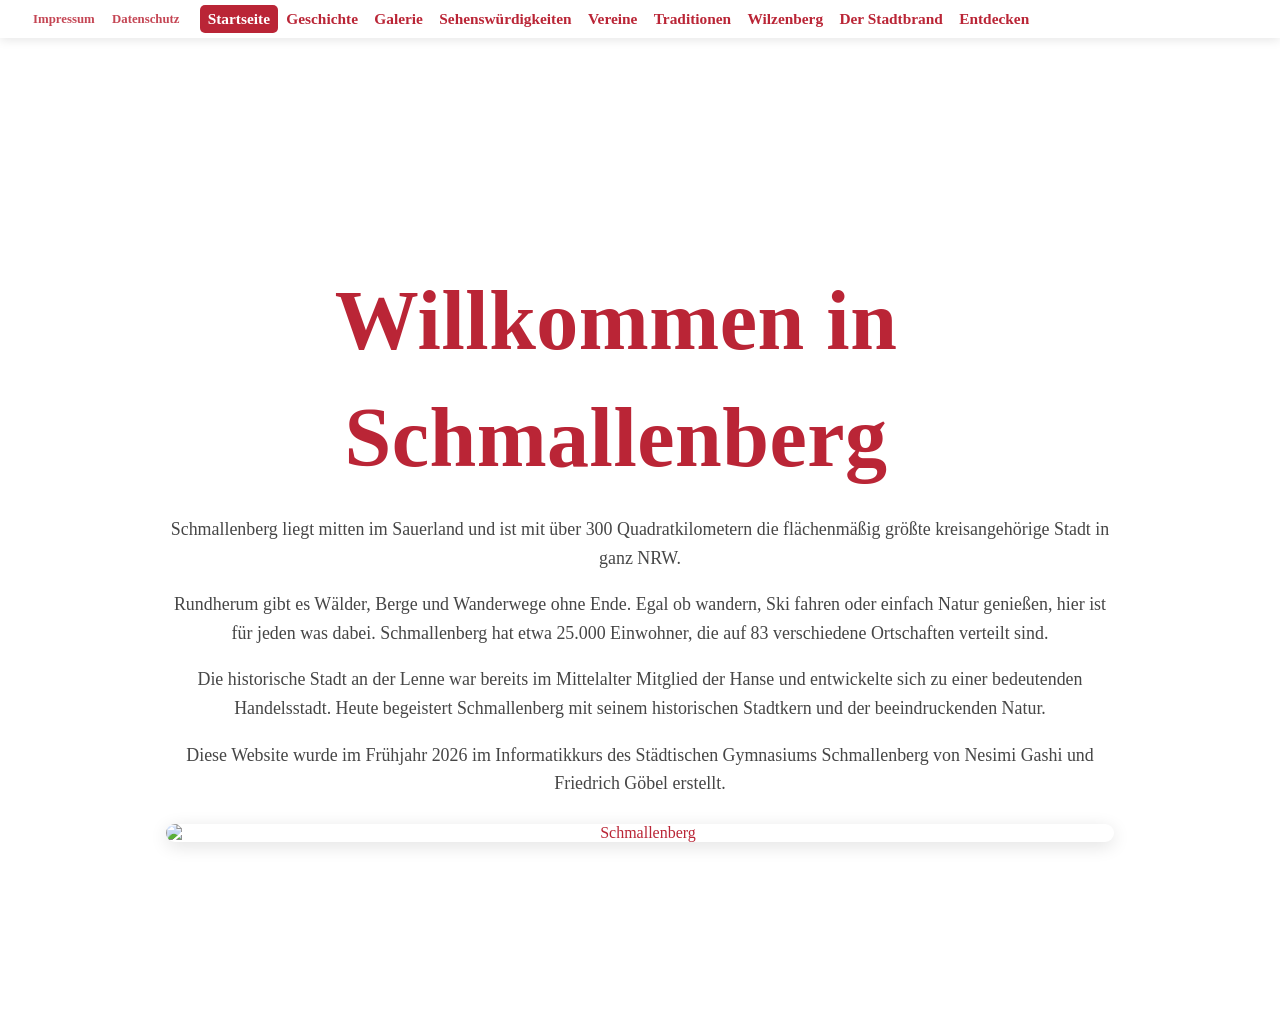
==== index.html @ 1d5bec40 "Add files via upload" ====
<!DOCTYPE html>
<html lang="de">
<head>
<meta charset="UTF-8">
<meta name="viewport" content="width=device-width, initial-scale=1.0">
<title>Schmallenberg</title>
<link rel="stylesheet" href="CSS/style.css">
<style>
  .startseite-bild {
    margin: 1.6rem 0;
    max-width: 980px;
  }

  .startseite-bild img {
    width: 100%;
    max-height: 480px;
    object-fit: cover;
    border-radius: 12px;
    display: block;
    box-shadow: 0 4px 18px rgba(0, 0, 0, 0.12);
  }
</style>
</head>
<body>
<nav class="navbar">
<a href="index.html" class="logo-link">
<img src="Bilder/wappen.svg" alt="Wappen" class="logo-img" onerror="this.style.display='none';">
</a>
  <button class="menu-toggle" aria-label="Menü öffnen" aria-expanded="false">
    <span class="bar"></span>
    <span class="bar"></span>
    <span class="bar"></span>
  </button>

  <ul class="navbar-always">
    <li><a href="https://stadt-schmallenberg.net/impressum.html">Impressum</a></li>
    <li><a href="https://stadt-schmallenberg.net/datenschutz.html">Datenschutz</a></li>
  </ul>
    <ul class="menu">
<li><a href="index.html" class="active">Startseite</a></li>
<li><a href="Seiten/Geschichte.html">Geschichte</a></li>
<li><a href="Seiten/Galerie.html">Galerie</a></li>
<li><a href="Seiten/Sehenswuerdigkeiten.html">Sehensw&uuml;rdigkeiten</a></li>
<li><a href="Seiten/Vereine.html">Vereine</a></li>
<li><a href="Seiten/Tradition.html">Traditionen</a></li>
<li><a href="Seiten/Wilzenberg.html">Wilzenberg</a></li>
<li><a href="Seiten/Stadtbrand.html">Der Stadtbrand</a></li>
<li><a href="Seiten/Entdecken.html">Entdecken</a></li>
</ul>
</nav>
<section class="hero">
<div class="hero-content">
<h1>Willkommen in Schmallenberg</h1>
<p>
      Schmallenberg liegt mitten im Sauerland und ist mit &uuml;ber 300 Quadratkilometern
      die fl&auml;chenm&auml;&szlig;ig gr&ouml;&szlig;te kreisangeh&ouml;rige Stadt in ganz NRW.
</p>
<p>
      Rundherum gibt es W&auml;lder, Berge und Wanderwege ohne Ende. Egal ob wandern,
      Ski fahren oder einfach Natur genie&szlig;en, hier ist f&uuml;r jeden was dabei.
      Schmallenberg hat etwa 25.000 Einwohner, die auf 83 verschiedene Ortschaften
      verteilt sind.
</p>
<p>
      Die historische Stadt an der Lenne war bereits im Mittelalter Mitglied der
      Hanse und entwickelte sich zu einer bedeutenden Handelsstadt. Heute begeistert
      Schmallenberg mit seinem historischen Stadtkern und der beeindruckenden Natur.
</p>
<p>
      Diese Website wurde im Fr&uuml;hjahr 2026 im Informatikkurs des St&auml;dtischen Gymnasiums Schmallenberg von Nesimi Gashi und Friedrich G&ouml;bel erstellt.
</p>
<div class="startseite-bild">
  <img src="../Bilder/Bilder/IMG_5250.jpeg" alt="Schmallenberg" >
</div>
</div>
</section>
<script src="CSS/navbar.js"></script>
</body>
</html>
---- CSS/style.css ----
html {
  scroll-behavior: smooth;
  width: 100%;
  margin: 0;
  padding: 0;
}

a {
  text-decoration: none;
  color: rgb(186, 37, 54);
}

body {
  margin: 0;
  padding: 0;
  background-color: white;
  color: rgb(186, 37, 54);
  font-family: "Times New Roman", Times, serif;
  width: 100%;
  max-width: 100vw;
}

* {
  box-sizing: border-box;
}

.navbar {
  display: flex;
  align-items: center;
  font-size: clamp(9px, 1.2vw, 16px);
  padding: clamp(4px, 0.4vw, 8px) clamp(8px, 1.2vw, 20px);
  margin: 0;
  width: 100%;
  background: url('../Bilder/1984-Schmallenberg/StadtarchivSchmallenberg(Nr258)-Schmallenberg1984.jpg') center 65%/135% no-repeat;
  position: sticky;
  top: 0;
  left: 0;
  z-index: 100;
  box-shadow: 0 2px 10px rgba(0, 0, 0, 0.1);
  isolation: isolate;
  box-sizing: border-box;
}

.navbar::after {
  content: '';
  position: absolute;
  inset: 0;
  background-color: rgba(255, 255, 255, 0.55);
  z-index: -1;
}

.logo-link {
  display: block;
  border-radius: 5px;
  padding: 2px;
  flex-shrink: 0;
}

.logo-img {
  height: clamp(30px, 6vw, 110px);
  width: auto;
  display: block;
}

.menu-toggle {
  display: none;
}

.navbar-always {
  display: flex;
  list-style: none;
  gap: 2px;
  margin: 0 0 0 6px;
  padding: 0;
  flex-shrink: 0;
  align-items: center;
}

.navbar-always li a {
  display: inline-block;
  padding: clamp(2px, 0.4vw, 8px) clamp(3px, 0.6vw, 11px);
  border-radius: 5px;
  transition: color 0.3s ease, background 0.3s ease;
  white-space: nowrap;
  font-size: clamp(8px, 1vw, 14px);
  font-weight: 700;
  opacity: 0.85;
}

.navbar-always li a:hover {
  color: white;
  background-color: rgb(186, 37, 54);
  opacity: 1;
}

.menu {
  display: flex;
  list-style: none;
  gap: 1px;
  margin: 0 0 0 clamp(6px, 1vw, 18px);
  padding: 0;
  flex-wrap: nowrap;
  justify-content: flex-start;
  align-items: center;
  flex: 1;
  min-width: 0;
}

.menu li a {
  display: inline-block;
  padding: clamp(2px, 0.4vw, 8px) clamp(3px, 0.6vw, 11px);
  border-radius: 5px;
  transition: color 0.3s ease, transform 0.3s ease;
  white-space: nowrap;
  font-weight: 700;
}

.menu li a:hover {
  color: white;
  transform: scale(108%);
  background-color: rgb(186, 37, 54);
}

.menu li a.active {
  background-color: rgb(186, 37, 54);
  color: white;
  transform: scale(100%);
}

@media (max-width: 900px) {
  .navbar {
    flex-wrap: wrap;
    font-size: 16px;
    padding: 8px 14px;
    background-position: center 15%;
    background-size: 160%;
  }

  .logo-img {
    height: 44px;
  }

  .menu-toggle {
    display: flex;
    flex-direction: column;
    align-items: center;
    justify-content: center;
    gap: 5px;
    width: 42px;
    height: 42px;
    border: none;
    background: rgb(186, 37, 54);
    border-radius: 8px;
    cursor: pointer;
    flex-shrink: 0;
    box-shadow: 0 3px 10px rgba(186, 37, 54, 0.3);
    transition: background 0.25s ease, transform 0.2s ease;
    margin-left: auto;
  }

  .menu-toggle:hover {
    background: rgb(150, 28, 42);
  }

  .menu-toggle .bar {
    display: block;
    width: 22px;
    height: 2.5px;
    background: white;
    border-radius: 2px;
    transition: transform 0.35s cubic-bezier(0.68, -0.4, 0.32, 1.4),
      opacity 0.25s ease,
      width 0.3s ease;
    transform-origin: center;
  }

  .menu-toggle.open {
    transform: rotate(180deg);
  }

  .menu-toggle.open .bar:nth-child(1) {
    transform: translateY(7.5px) rotate(45deg);
  }

  .menu-toggle.open .bar:nth-child(2) {
    opacity: 0;
    width: 0;
  }

  .menu-toggle.open .bar:nth-child(3) {
    transform: translateY(-7.5px) rotate(-45deg);
  }

  .navbar-always {
    margin: 0 8px 0 10px;
    gap: 4px;
  }

  .navbar-always li a {
    font-size: 13px;
    font-weight: 700;
    padding: 6px 8px;
    opacity: 1;
    color: rgb(40, 20, 24);
    text-shadow: 0 1px 2px rgba(255, 255, 255, 0.6);
  }

  .menu {
    flex-basis: 100%;
    flex-direction: column;
    align-items: stretch;
    margin: 0;
    gap: 2px;
    max-height: 0;
    overflow: hidden;
    opacity: 0;
    transform: translateY(-10px) scale(0.98);
    transform-origin: top center;
    transition: max-height 0.4s cubic-bezier(0.22, 1, 0.36, 1),
      opacity 0.3s ease,
      transform 0.35s cubic-bezier(0.22, 1, 0.36, 1);
    pointer-events: none;
    background: rgba(255, 255, 255, 0.35);
    border-radius: 10px;
  }

  .menu.open {
    max-height: 60vh;
    opacity: 1;
    transform: translateY(0) scale(1);
    pointer-events: auto;
    overflow-y: auto;
    margin-top: 8px;
    padding: 4px;
  }

  .menu li a {
    display: block;
    padding: 9px 14px;
    font-size: 15px;
    font-weight: 700;
    border-radius: 7px;
    color: rgb(40, 20, 24);
    text-shadow: 0 1px 2px rgba(255, 255, 255, 0.6);
  }

  .menu.open li {
    animation: menuItemIn 0.35s ease forwards;
    opacity: 0;
  }

  .menu.open li:nth-child(1) {
    animation-delay: 0.03s;
  }

  .menu.open li:nth-child(2) {
    animation-delay: 0.06s;
  }

  .menu.open li:nth-child(3) {
    animation-delay: 0.09s;
  }

  .menu.open li:nth-child(4) {
    animation-delay: 0.12s;
  }

  .menu.open li:nth-child(5) {
    animation-delay: 0.15s;
  }

  .menu.open li:nth-child(6) {
    animation-delay: 0.18s;
  }

  .menu.open li:nth-child(7) {
    animation-delay: 0.21s;
  }

  .menu.open li:nth-child(8) {
    animation-delay: 0.24s;
  }

  .menu.open li:nth-child(9) {
    animation-delay: 0.27s;
  }

  @keyframes menuItemIn {
    from {
      opacity: 0;
      transform: translateX(-8px);
    }

    to {
      opacity: 1;
      transform: translateX(0);
    }
  }
}

.hero {
  display: flex;
  align-items: center;
  justify-content: center;
  text-align: center;
  padding: clamp(60px, 12vw, 160px) clamp(20px, 5vw, 80px);
  min-height: 72vh;
  background-color: white;
}

.hero h1 {
  font-size: clamp(18px, 3vw, 48px);
  font-weight: 700;
  color: rgb(186, 37, 54);
  line-height: 1.4;
  max-width: 900px;
}

.hero .hero-content {
  max-width: 980px;
  margin: 0 auto;
  padding: 0 16px;
}

.hero .hero-content h1 {
  font-family: "Times New Roman", Times, serif;
  font-weight: 700;
  font-size: clamp(40px, 8vw, 84px);
  color: rgb(186, 37, 54);
  margin-bottom: 18px;
  letter-spacing: 0.5px;
}

.hero .hero-content p {
  font-size: 1.12rem;
  color: rgb(70, 70, 70);
  margin-bottom: 14px;
}

.section {
  padding: clamp(60px, 12vw, 200px) clamp(20px, 5vw, 100px);
  text-align: center;
  min-height: 70vh;
  display: flex;
  flex-direction: column;
  align-items: center;
  justify-content: center;
  background-color: white;
  color: rgb(186, 37, 54);
}

.section h2 {
  font-size: clamp(24px, 4vw, 52px);
  margin-bottom: 30px;
  color: rgb(186, 37, 54);
}

.section p {
  font-size: clamp(14px, 1.8vw, 22px);
  line-height: 1.6;
  max-width: 800px;
  margin: 0 auto;
  color: rgb(186, 37, 54);
}

p {
  font-family: "Times New Roman", Times, serif;
  font-size: 1rem;
  line-height: 1.6;
  color: rgb(60, 60, 60);
}

.prose {
  max-width: 900px;
  margin: 0 auto;
  text-align: left;
  font-family: "Times New Roman", Times, serif;
  color: rgb(60, 60, 60);
  font-size: 1.05rem;
  line-height: 1.8;
}

.prose h2 {
  font-size: clamp(26px, 4vw, 48px);
  margin-bottom: 18px;
  color: rgb(186, 37, 54);
}

.prose p+p {
  margin-top: 1rem;
}

.galerie-hero {
  text-align: center;
  padding: clamp(50px, 10vw, 110px) clamp(20px, 5vw, 80px) clamp(20px, 4vw, 40px);
  background: white;
}

.galerie-hero h1 {
  font-family: "Times New Roman", Times, serif;
  font-size: clamp(32px, 6vw, 68px);
  color: rgb(186, 37, 54);
  margin-bottom: 10px;
}

.galerie-hero p {
  font-family: "Times New Roman", Times, serif;
  font-size: clamp(14px, 1.8vw, 18px);
  color: rgb(110, 110, 110);
  font-style: italic;
  margin: 0;
}

.gallery-section {
  padding: clamp(40px, 8vw, 100px) clamp(20px, 5vw, 80px);
  background-color: white;
}

.gallery-section h2 {
  font-family: "Times New Roman", Times, serif;
  font-size: clamp(28px, 5vw, 56px);
  color: rgb(186, 37, 54);
  text-align: center;
  margin-bottom: clamp(24px, 4vw, 48px);
  letter-spacing: 0.5px;
}

.gallery-grid {
  display: grid;
  grid-template-columns: repeat(auto-fill, minmax(280px, 1fr));
  gap: 24px;
  width: 100%;
  max-width: 1500px;
  margin: 0 auto;
}

.gallery-item {
  display: flex;
  flex-direction: column;
  border-radius: 10px;
  overflow: hidden;
  box-shadow: 0 3px 14px rgba(0, 0, 0, 0.10);
  transition: transform 0.22s ease, box-shadow 0.22s ease;
  background: white;
  margin: 0;
}

.gallery-item:hover {
  transform: translateY(-5px);
  box-shadow: 0 10px 28px rgba(186, 37, 54, 0.15);
}

.gallery-img {
  width: 100%;
  height: 260px;
  object-fit: cover;
  display: block;
  cursor: zoom-in;
  transition: transform 0.3s ease;
}

.gallery-item:hover .gallery-img {
  transform: scale(1.04);
}

.gallery-caption {
  font-size: 13px;
  color: rgb(80, 80, 80);
  padding: 12px 14px;
  text-align: left;
  background: white;
  border-top: 2px solid rgba(186, 37, 54, 0.15);
  line-height: 1.6;
  font-family: "Times New Roman", Times, serif;
}

@keyframes fadeIn {
  from {
    opacity: 0;
  }

  to {
    opacity: 1;
  }
}

.lightbox {
  position: fixed;
  inset: 0;
  display: none;
  align-items: center;
  justify-content: center;
  background: rgba(0, 0, 0, 0.88);
  z-index: 2000;
  padding: 24px;
  animation: fadeIn 0.2s ease;
}

.lb-stage {
  display: flex;
  align-items: center;
  justify-content: center;
  gap: clamp(10px, 2vw, 28px);
  width: 100%;
  max-width: 98vw;
}

.lb-inner {
  display: flex;
  flex-direction: column;
  align-items: center;
  max-width: min(92vw, 1600px);
  min-width: 0;
}

.lb-img {
  max-width: min(92vw, 92vh);
  max-height: 92vh;
  height: auto;
  width: auto;
  object-fit: contain;
  border-radius: 6px;
  box-shadow: 0 20px 60px rgba(0, 0, 0, 0.6);
  display: block;
}

.lb-close {
  position: fixed;
  right: 28px;
  top: 24px;
  background: white;
  border: none;
  color: black;
  font-size: 22px;
  cursor: pointer;
  border-radius: 50%;
  width: 44px;
  height: 44px;
  display: flex;
  align-items: center;
  justify-content: center;
  transition: background 0.2s, transform 0.2s;
  line-height: 1;
  z-index: 2001;
  box-shadow: 0 4px 14px rgba(0, 0, 0, 0.35);
}

.lb-close:hover {
  background: rgb(186, 37, 54);
  color: white;
  transform: scale(1.06);
}

.lb-fullscreen {
  position: fixed;
  right: 82px;
  top: 24px;
  background: white;
  border: none;
  color: black;
  font-size: 18px;
  cursor: pointer;
  border-radius: 50%;
  width: 44px;
  height: 44px;
  display: flex;
  align-items: center;
  justify-content: center;
  transition: background 0.2s, transform 0.2s;
  line-height: 1;
  z-index: 2001;
  box-shadow: 0 4px 14px rgba(0, 0, 0, 0.35);
}

.lb-fullscreen:hover {
  background: rgb(186, 37, 54);
  color: white;
  transform: scale(1.06);
}

.lb-fullscreen svg {
  width: 20px;
  height: 20px;
}

.lb-caption {
  margin-top: 14px;
  color: rgba(255, 255, 255, 0.82);
  text-align: center;
  font-family: "Times New Roman", Times, serif;
  font-size: 13px;
  line-height: 1.7;
}

.lb-nav {
  flex-shrink: 0;
  background: white;
  border: none;
  width: clamp(40px, 4.5vw, 56px);
  height: clamp(40px, 4.5vw, 56px);
  border-radius: 50%;
  padding: 0;
  display: flex;
  align-items: center;
  justify-content: center;
  cursor: pointer;
  box-shadow: 0 4px 16px rgba(0, 0, 0, 0.4);
  transition: transform 0.2s ease, box-shadow 0.2s ease;
}

.lb-nav:hover {
  transform: scale(1.08);
  box-shadow: 0 6px 20px rgba(0, 0, 0, 0.5);
}

.lb-nav svg {
  width: 42%;
  height: 42%;
  display: block;
}

.lb-thumb {
  flex-shrink: 0;
  width: clamp(48px, 6vw, 96px);
  height: clamp(72px, 9vw, 140px);
  object-fit: cover;
  border-radius: 8px;
  opacity: 0.45;
  cursor: pointer;
  transition: opacity 0.2s ease, transform 0.2s ease;
}

.lb-thumb:hover {
  opacity: 0.85;
  transform: scale(1.04);
}

@media (max-width: 900px) {
  .lb-thumb {
    display: none;
  }

  .lb-stage {
    position: relative;
    gap: 0;
  }

  .lb-inner {
    max-width: 92vw;
  }

  .lb-img {
    max-height: 78vh;
    max-width: min(90vw, 78vh);
    height: auto;
    width: auto;
  }

  .lb-nav {
    position: fixed;
    top: 50%;
    transform: translateY(-50%);
    width: 48px;
    height: 48px;
    z-index: 2002;
    box-shadow: 0 4px 18px rgba(0, 0, 0, 0.55);
  }

  .lb-nav:hover,
  .lb-nav:active {
    transform: translateY(-50%) scale(1.05);
  }

  .lb-prev {
    left: 10px;
  }

  .lb-next {
    right: 10px;
  }

  .lb-nav svg {
    width: 46%;
    height: 46%;
  }
}

.sehens-info {
  padding: 18px 20px 22px;
  border-top: 3px solid rgb(186, 37, 54);
}

.sehens-info h3 {
  margin: 0 0 8px;
  font-family: "Times New Roman", Times, serif;
  font-size: clamp(16px, 1.8vw, 20px);
  color: rgb(186, 37, 54);
}

.sehens-info p {
  margin: 0;
  font-size: 14px;
  color: rgb(80, 80, 80);
  line-height: 1.65;
  font-family: "Times New Roman", Times, serif;
}

.bild-card {
  background: white;
  border-radius: 12px;
  overflow: hidden;
  box-shadow: 0 4px 18px rgba(0, 0, 0, 0.10);
  transition: transform 0.22s ease, box-shadow 0.22s ease;
}

.bild-card:hover {
  transform: translateY(-6px);
  box-shadow: 0 12px 32px rgba(186, 37, 54, 0.16);
}

.bild-card .img-wrap {
  width: 100%;
  height: 310px;
  overflow: hidden;
}

.bild-card .img-wrap img {
  width: 100%;
  height: 100%;
  object-fit: cover;
  display: block;
  transition: transform 0.3s ease;
}

.bild-card:hover .img-wrap img {
  transform: scale(1.04);
}

.bild-card .img-placeholder {
  width: 100%;
  height: 310px;
  background: rgb(248, 244, 244);
  display: flex;
  flex-direction: column;
  align-items: center;
  justify-content: center;
  gap: 10px;
}

.bild-card .img-placeholder span {
  font-family: "Times New Roman", Times, serif;
  font-size: 14px;
  color: rgba(186, 37, 54, 0.4);
  letter-spacing: 1px;
}

.bild-info {
  padding: 16px 20px 20px;
  border-top: 3px solid rgb(186, 37, 54);
  text-align: left;
}

.bild-info p {
  margin: 0;
  font-size: 13px;
  color: rgb(80, 80, 80);
  line-height: 1.65;
  font-family: "Times New Roman", Times, serif;
}

.zeit-badge {
  display: inline-block;
  font-size: 11px;
  font-family: "Times New Roman", Times, serif;
  letter-spacing: 1.5px;
  text-transform: uppercase;
  padding: 3px 10px;
  border-radius: 4px;
  margin-bottom: 8px;
}

.zeit-badge.fruher {
  background: rgba(186, 37, 54, 0.10);
  color: rgb(186, 37, 54);
}

.zeit-badge.heute {
  background: rgb(186, 37, 54);
  color: white;
}

.paar-trennlinie {
  max-width: 1200px;
  margin: 0 auto 40px;
  border: none;
  border-top: 1px solid rgba(186, 37, 54, 0.12);
}

.vergleich-hero {
  text-align: center;
  padding: clamp(50px, 10vw, 110px) clamp(20px, 5vw, 80px) clamp(20px, 4vw, 40px);
  background: white;
}

.vergleich-hero h1 {
  font-family: "Times New Roman", Times, serif;
  font-size: clamp(32px, 6vw, 68px);
  color: rgb(186, 37, 54);
  margin-bottom: 10px;
}

.vergleich-hero p {
  font-family: "Times New Roman", Times, serif;
  font-size: clamp(14px, 1.8vw, 18px);
  color: rgb(110, 110, 110);
  font-style: italic;
  margin: 0;
}

.vergleich-section {
  padding: clamp(30px, 5vw, 60px) clamp(20px, 5vw, 80px) clamp(60px, 8vw, 100px);
  background: white;
}

.vergleich-paar {
  display: grid;
  grid-template-columns: 1fr 1fr;
  gap: 24px;
  max-width: 1200px;
  margin: 0 auto 40px;
}

@media (max-width: 640px) {
  .vergleich-paar {
    grid-template-columns: 1fr;
  }
}

.wahlseiten .bild-card .img-wrap {
  height: 450px;
}

.wahlseiten .bild-card .img-wrap img {
  cursor: pointer;
}
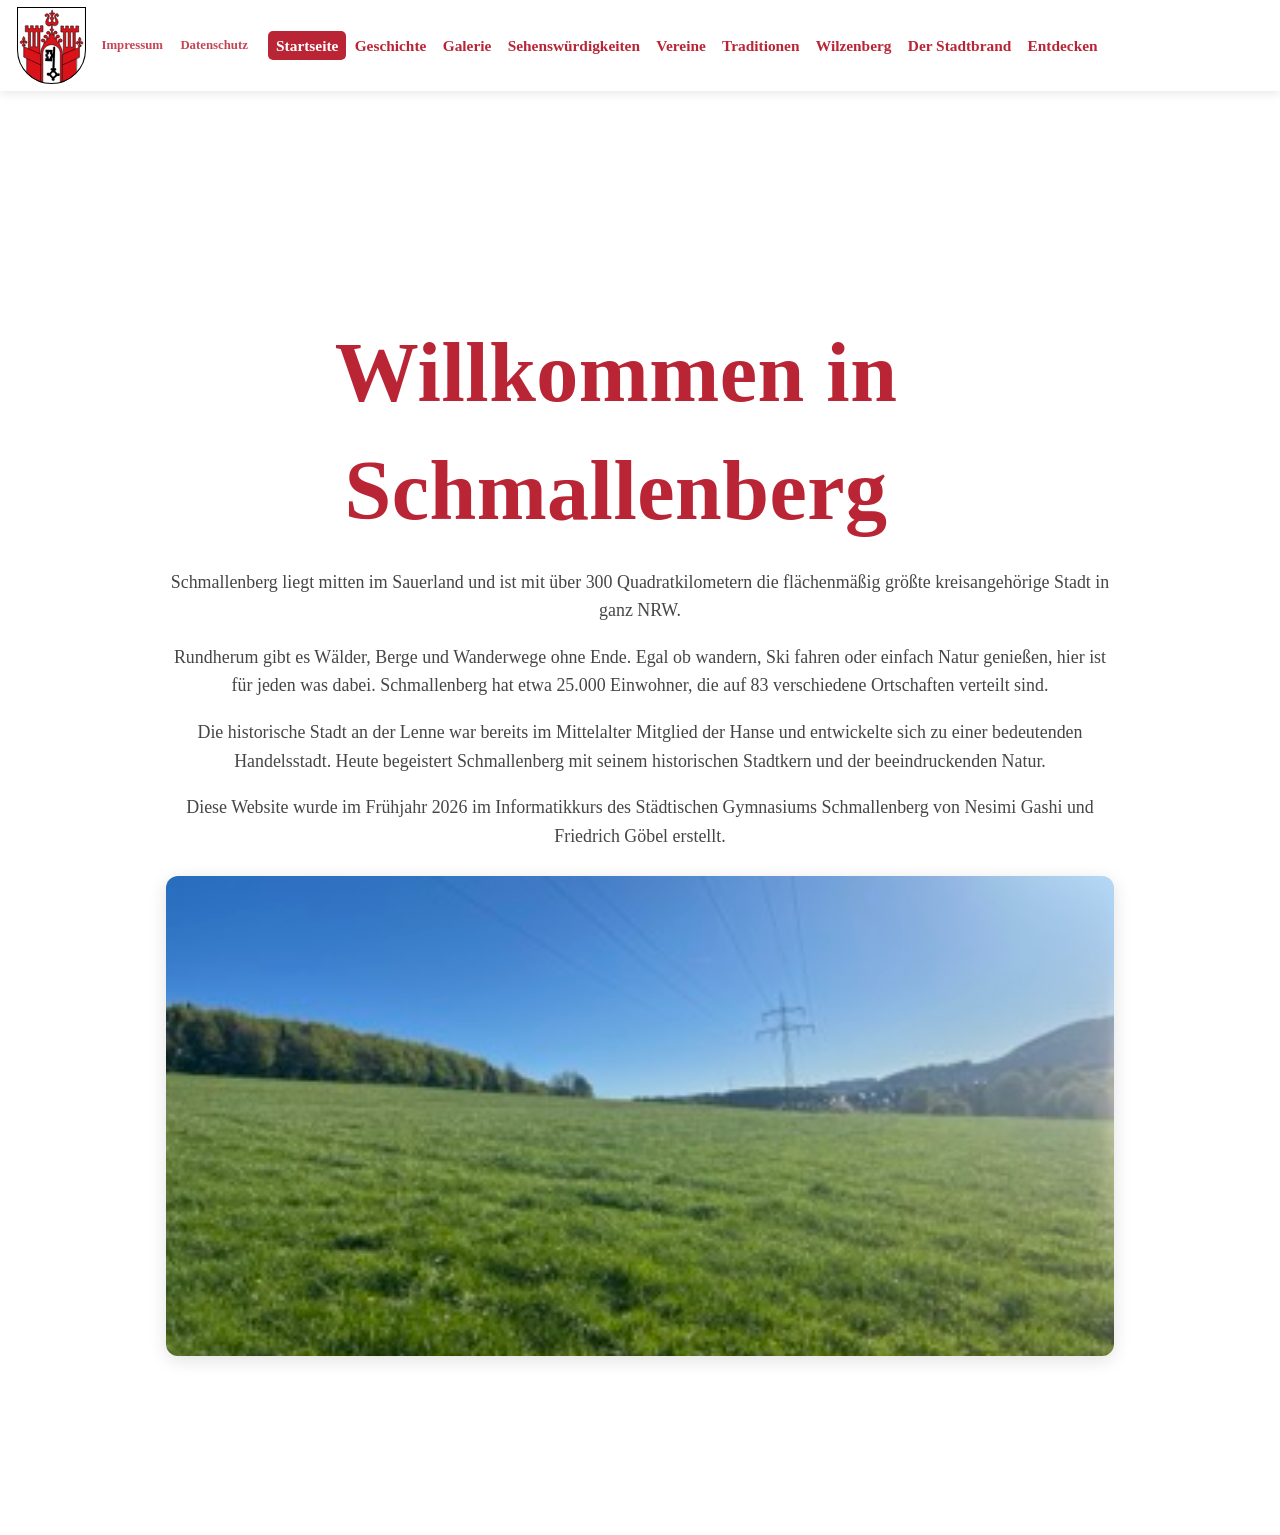
==== commit c0244f2e: "Update index.html" ====
--- a/index.html
+++ b/index.html
@@ -24,7 +24,7 @@
 <body>
 <nav class="navbar">
 <a href="index.html" class="logo-link">
-<img src="Bilder/wappen.svg" alt="Wappen" class="logo-img" onerror="this.style.display='none';">
+<img src="Bilder/Wappen.svg" alt="Wappen" class="logo-img" onerror="this.style.display='none';">
 </a>
   <button class="menu-toggle" aria-label="Menü öffnen" aria-expanded="false">
     <span class="bar"></span>
@@ -76,4 +76,4 @@
 </section>
 <script src="CSS/navbar.js"></script>
 </body>
-</html>+</html>
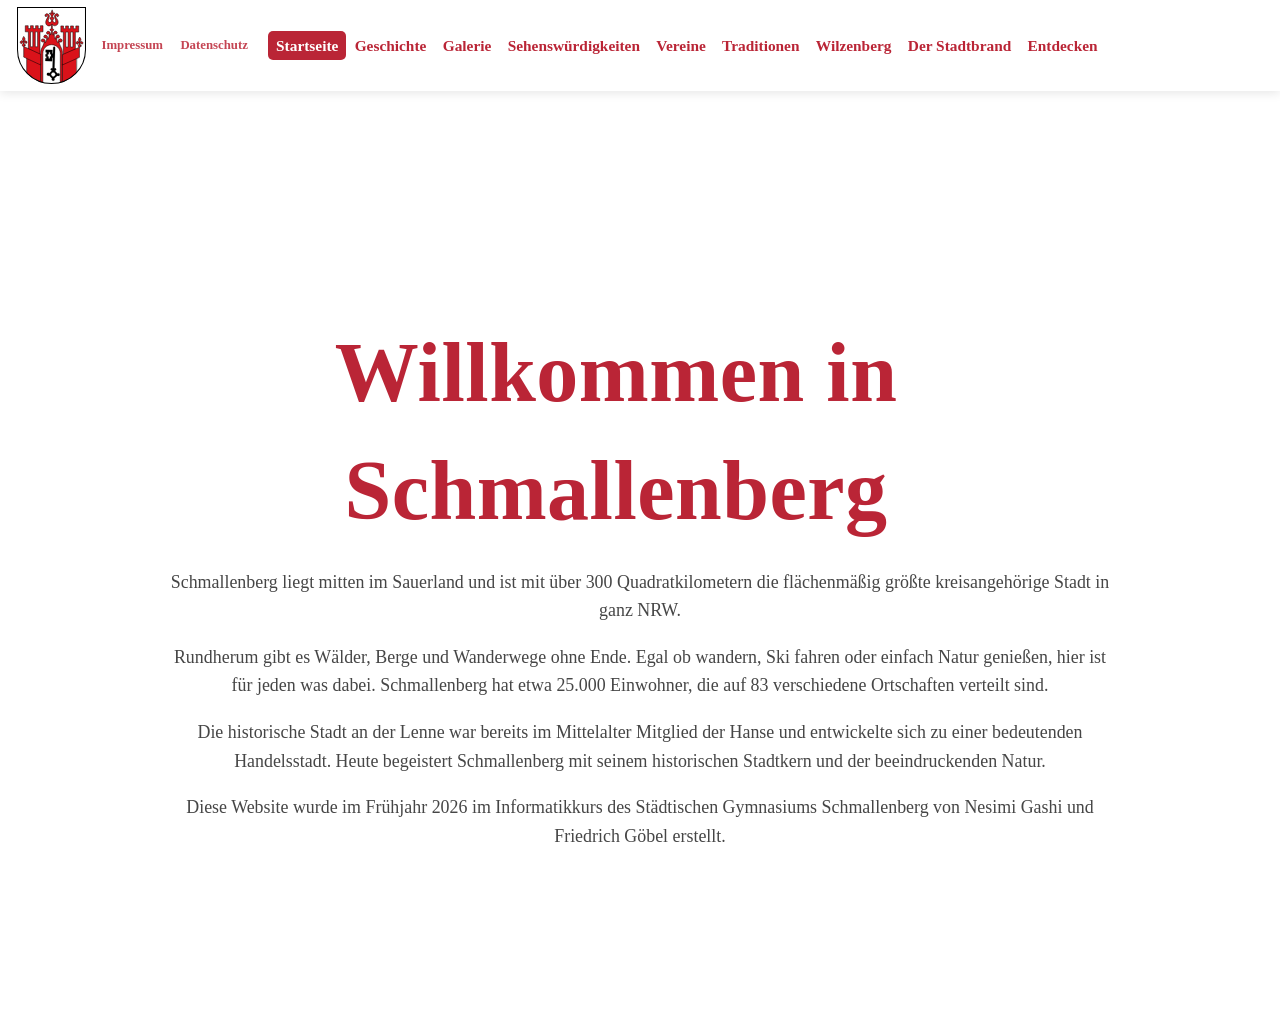
==== commit 2e1a54c7: "Add files via upload" ====
--- a/index.html
+++ b/index.html
@@ -70,10 +70,10 @@
       Diese Website wurde im Fr&uuml;hjahr 2026 im Informatikkurs des St&auml;dtischen Gymnasiums Schmallenberg von Nesimi Gashi und Friedrich G&ouml;bel erstellt.
 </p>
 <div class="startseite-bild">
-  <img src="../Bilder/Bilder/IMG_5250.jpeg" alt="Schmallenberg" >
+  <img src="Bilder/PLATZHALTER.jpeg" alt="Schmallenberg" onerror="this.parentElement.style.background='rgb(248,244,244)'; this.style.display='none';">
 </div>
 </div>
 </section>
 <script src="CSS/navbar.js"></script>
 </body>
-</html>
+</html>
